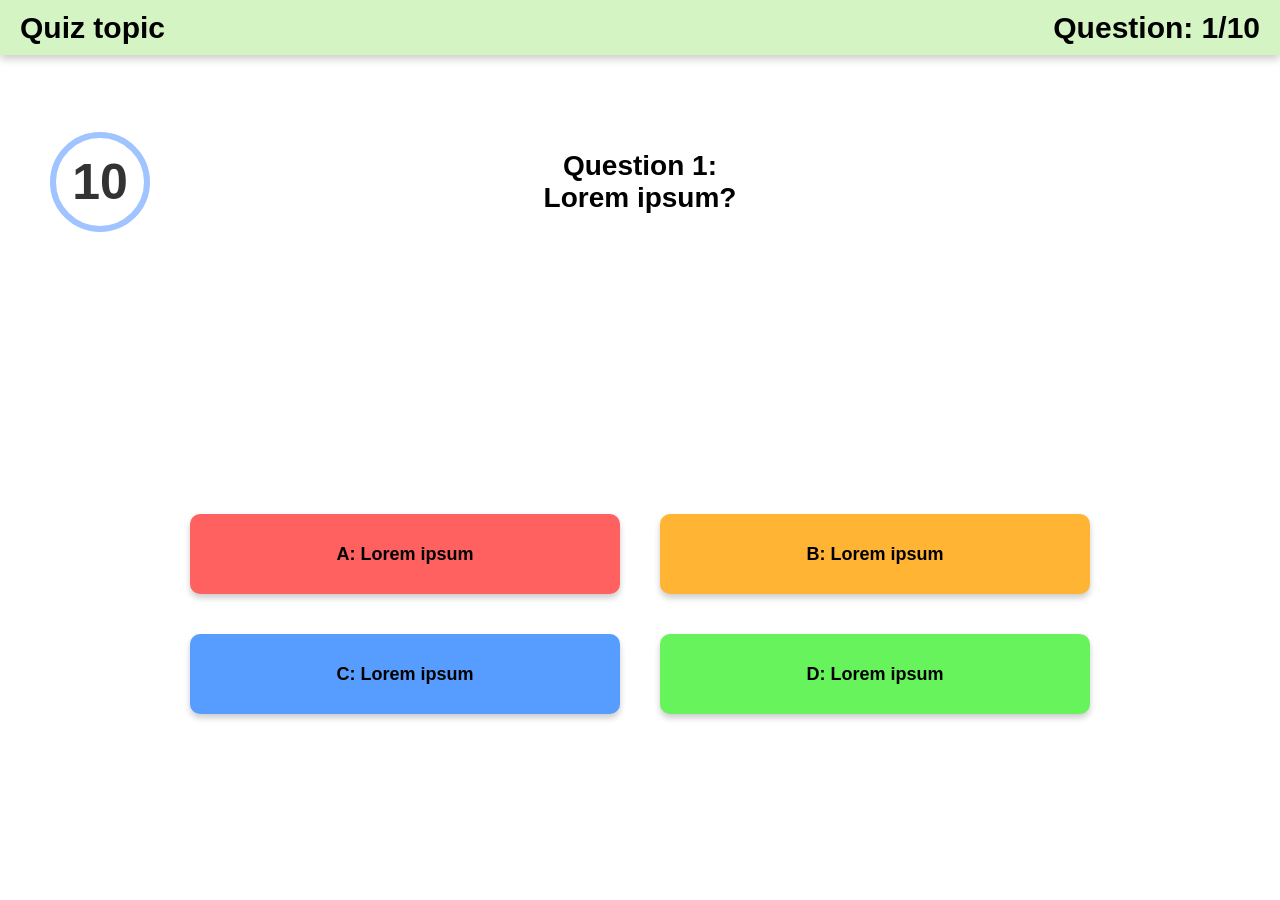
==== Features/Page/AnswerPage/AnswerPage.html @ 2ea76203 "OSQ-12: Do UI for play quiz" ====
<!DOCTYPE html>
<html lang="en">

<head>
    <meta charset="UTF-8">
    <meta name="viewport" content="width=device-width, initial-scale=1.0">
    <title>Quiz Interface</title>
    <link rel="stylesheet" href="https://fonts.googleapis.com/css2?family=Nunito:wght@400;600;700&display=swap">
    <link rel="stylesheet" href="../../Style/AnswerPage/AnswerPage.css">
</head>

<body>
    <div class="header">
        <div class="quiz-title">Quiz topic</div>
        <div class="question-number">Question: 1/10</div>
    </div>

    <div class="container">
        <div class="TimeAndQuestion">
            <!-- Hàng chứa timer -->
            <div class="timer-container">
                <div class="timer">10</div>
            </div>

            <!-- Hàng chứa câu hỏi -->
            <div class="question-container">
                <div class="question">Question 1:<br>Lorem ipsum?</div>
            </div>
        </div>
        <div class="options">
            <!-- Nhóm A & C bên trái -->
            <div class="option-column left-options">
                <button class="option red option-a">A: Lorem ipsum </button>
                <button class="option blue option-c">C: Lorem ipsum</button>
            </div>

            <!-- Nhóm B & D bên phải -->
            <div class="option-column right-options">
                <button class="option yellow option-b">B: Lorem ipsum</button>
                <button class="option green option-d">D: Lorem ipsum</button>
            </div>
        </div>
    </div>
</body>

</html>
---- Features/Style/AnswerPage/AnswerPage.css ----
/* Reset mặc định */
* {
  margin: 0;
  padding: 0;
  box-sizing: border-box;
}

/* Body */
body {
  font-family: Arial, sans-serif;
  text-align: center;
  background-color: #ffffff;
  padding-top: 150px;
}

/* Header */
.header {
  background-color: #d4f4c4;
  padding: 10px 20px;
  display: flex;
  justify-content: space-between;
  align-items: center;
  font-weight: bold;
  width: 100%;
  height: 55px;
  box-shadow: 0px 4px 8px rgba(0, 0, 0, 0.2);
  position: fixed;
  top: 0;
  left: 0;
}

.quiz-title,
.question-number {
  font-size: 30px;
}

/* Câu hỏi và bộ đếm thời gian */
.TimeAndQuestion {
  display: flex;
  align-items: center;
  justify-content: center;
  width: 100%;
  position: relative;
}

/* Đồng hồ đếm ngược */
.timer-container {
  position: absolute;
  left: 50px;
  width: 100px;
  height: 100px;
  border-radius: 50%;
  border: 6px solid #a0c4ff;
  display: flex;
  align-items: center;
  justify-content: center;
  font-size: 50px;
  font-weight: bold;
  color: #333;
}

/* Câu hỏi */
.question-container {
  font-size: 28px;
  font-weight: bold;
  text-align: center;
}

/* Các lựa chọn */
.options {
  display: grid;
  grid-template-columns: 1fr 1fr;
  gap: 40px;
  padding-top: 300px;
  width: 100%;
  max-width: 900px;
  margin: 0 auto;
}

.option-column {
  display: grid;
  grid-template-rows: 1fr 1fr;
  gap: 40px;
}

/* Button đáp án */
.option {
  width: 100%;
  min-height: 80px;
  padding: 20px;
  font-size: 18px;
  font-weight: bold;
  border-radius: 10px;
  border: none;
  cursor: pointer;
  box-shadow: 0px 4px 6px rgba(0, 0, 0, 0.2);
  transition: all 0.3s ease-in-out;
  white-space: normal;
  word-wrap: break-word;
  text-align: center;
  display: flex;
  align-items: center;
  justify-content: center;
}

/* Hover hiệu ứng */
.option:hover {
  transform: scale(1.05);
}

/* Màu sắc cho các lựa chọn */
.red {
  background-color: #FF6060;
  color: black;
}

.yellow {
  background-color: #FFB433;
  color: black;
}

.blue {
  background-color: #569DFF;
  color: black;
}

.green {
  background-color: #66F35C;
  color: black;
}

/* Responsive cho màn hình nhỏ */
@media (max-width: 768px) {
  .TimeAndQuestion {
    flex-direction: column;
  }

  .timer-container {
    position: static;
    margin-bottom: 10px;
  }
  
  .options {
    grid-template-columns: 1fr;
  }
}
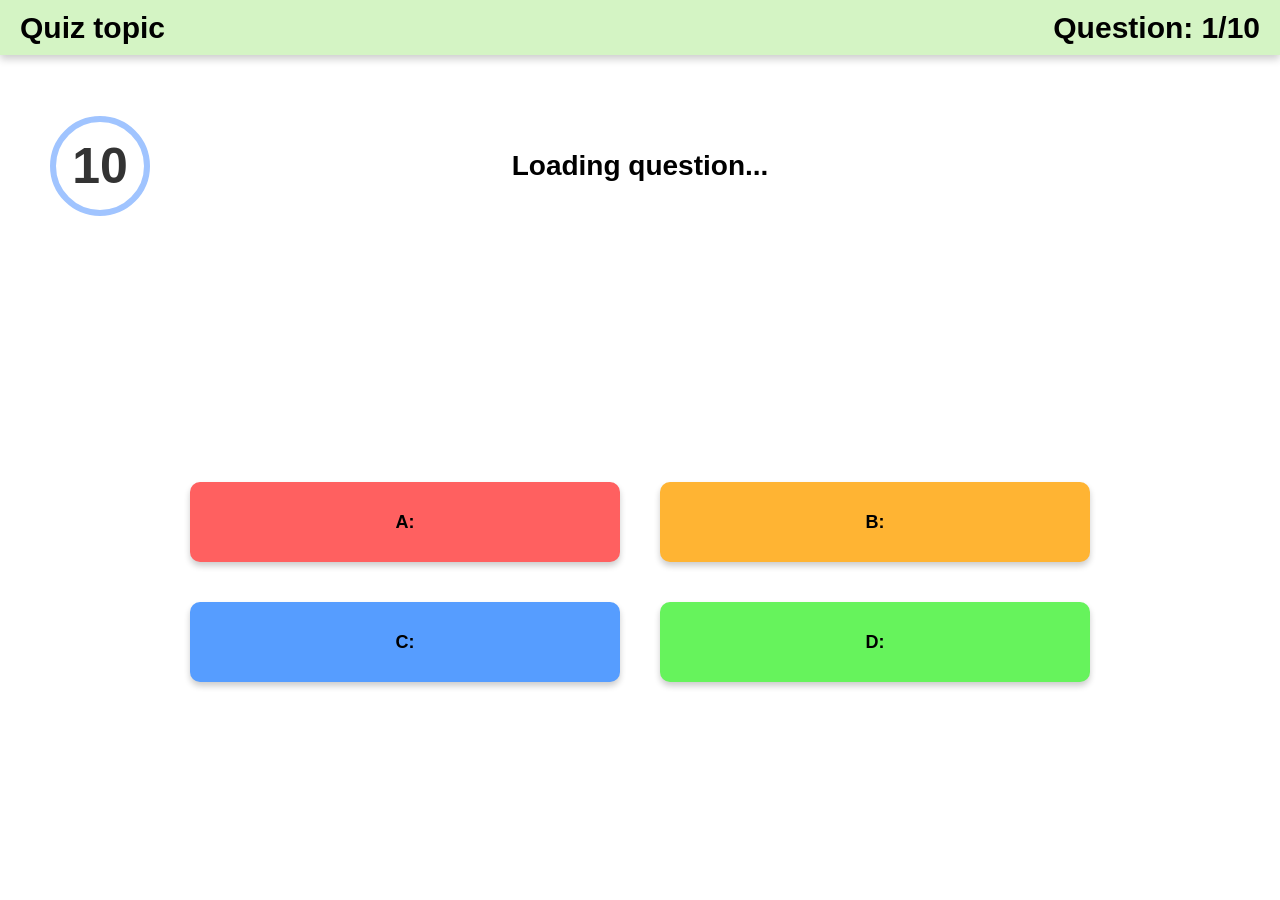
==== commit b7167c27: "adding get api for question display" ====
--- a/Features/Page/AnswerPage/AnswerPage.html
+++ b/Features/Page/AnswerPage/AnswerPage.html
@@ -7,37 +7,32 @@
     <title>Quiz Interface</title>
     <link rel="stylesheet" href="https://fonts.googleapis.com/css2?family=Nunito:wght@400;600;700&display=swap">
     <link rel="stylesheet" href="../../Style/AnswerPage/AnswerPage.css">
+    <script defer src="Play.js"></script>
 </head>
 
 <body>
     <div class="header">
-        <div class="quiz-title">Quiz topic</div>
-        <div class="question-number">Question: 1/10</div>
+        <div class="quiz-title" id="quizTitle">Quiz topic</div>
+        <div class="question-number" id="questionNumber">Question: 1/10</div>
     </div>
 
     <div class="container">
         <div class="TimeAndQuestion">
-            <!-- Hàng chứa timer -->
             <div class="timer-container">
-                <div class="timer">10</div>
+                <div class="timer" id="timer">10</div>
             </div>
-
-            <!-- Hàng chứa câu hỏi -->
             <div class="question-container">
-                <div class="question">Question 1:<br>Lorem ipsum?</div>
+                <div class="question" id="questionText">Loading question...</div>
             </div>
         </div>
         <div class="options">
-            <!-- Nhóm A & C bên trái -->
             <div class="option-column left-options">
-                <button class="option red option-a">A: Lorem ipsum </button>
-                <button class="option blue option-c">C: Lorem ipsum</button>
+                <button class="option red" id="optionA" data-choice="A">A:</button>
+                <button class="option blue" id="optionC" data-choice="C">C:</button>
             </div>
-
-            <!-- Nhóm B & D bên phải -->
             <div class="option-column right-options">
-                <button class="option yellow option-b">B: Lorem ipsum</button>
-                <button class="option green option-d">D: Lorem ipsum</button>
+                <button class="option yellow" id="optionB" data-choice="B">B:</button>
+                <button class="option green" id="optionD" data-choice="D">D:</button>
             </div>
         </div>
     </div>
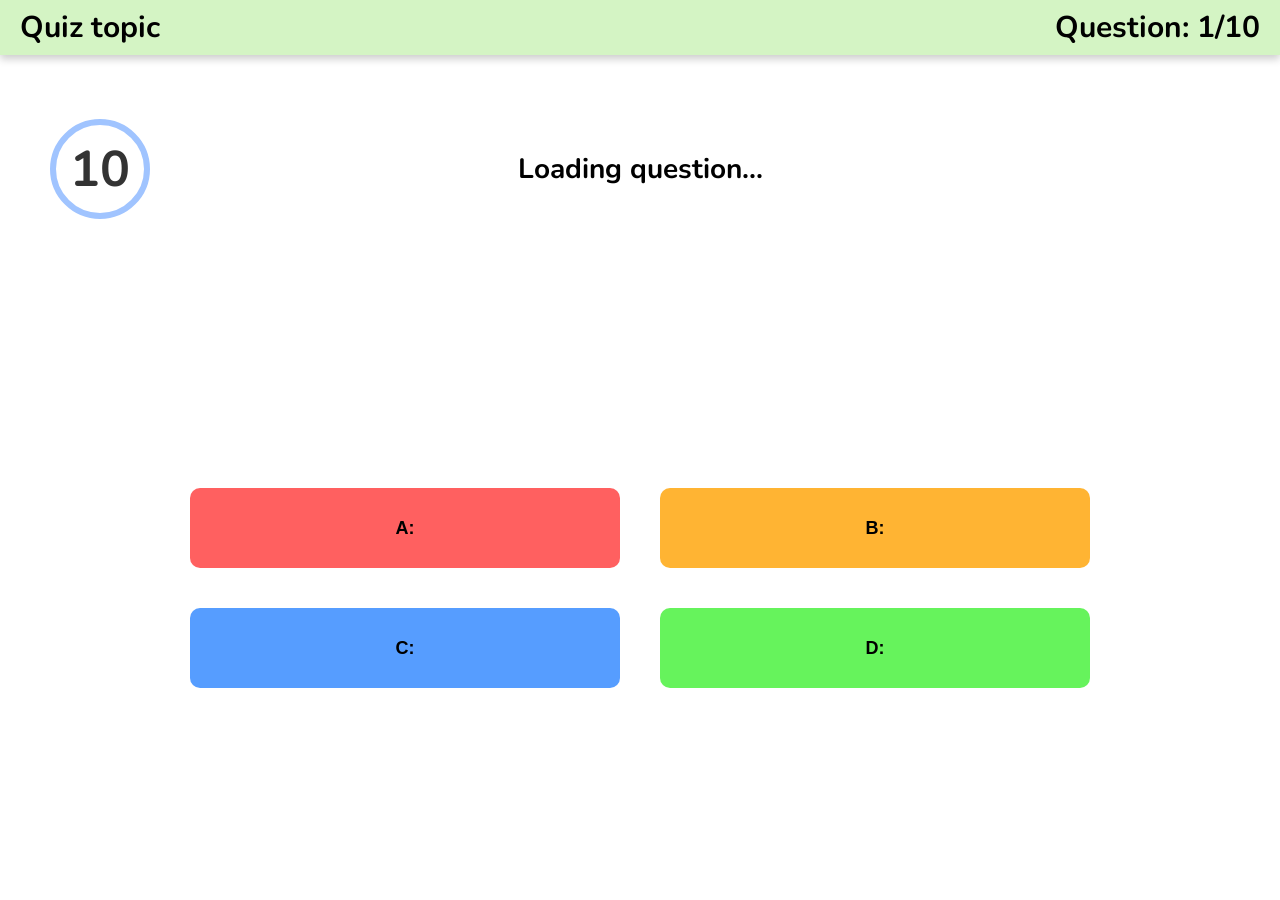
==== commit ef7c2d1b: "check back ground" ====
--- a/Features/Page/AnswerPage/AnswerPage.html
+++ b/Features/Page/AnswerPage/AnswerPage.html
@@ -35,6 +35,7 @@
                 <button class="option green" id="optionD" data-choice="D">D:</button>
             </div>
         </div>
+        <p id="status"></p>
     </div>
 </body>
 
--- a/Features/Style/AnswerPage/AnswerPage.css
+++ b/Features/Style/AnswerPage/AnswerPage.css
@@ -7,7 +7,7 @@
 
 /* Body */
 body {
-  font-family: Arial, sans-serif;
+  font-family: "Nunito", sans-serif;
   text-align: center;
   background-color: #ffffff;
   padding-top: 150px;
@@ -93,14 +93,7 @@
   border-radius: 10px;
   border: none;
   cursor: pointer;
-  box-shadow: 0px 4px 6px rgba(0, 0, 0, 0.2);
   transition: all 0.3s ease-in-out;
-  white-space: normal;
-  word-wrap: break-word;
-  text-align: center;
-  display: flex;
-  align-items: center;
-  justify-content: center;
 }
 
 /* Hover hiệu ứng */
@@ -108,7 +101,18 @@
   transform: scale(1.05);
 }
 
-/* Màu sắc cho các lựa chọn */
+/* Responsive cho màn hình nhỏ */
+@media (max-width: 768px) {
+  .TimeAndQuestion {
+    flex-direction: column;
+  }
+  
+  .options {
+    grid-template-columns: 1fr;
+  }
+}
+
+/* Màu nền ban đầu của các đáp án */
 .red {
   background-color: #FF6060;
   color: black;
@@ -129,18 +133,39 @@
   color: black;
 }
 
+/* Hiệu ứng khi chọn đáp án đúng */
+.correct {
+  background-color: #28a745 !important; /* Xanh lá đậm */
+  color: white !important;
+  font-weight: bold;
+  border: 3px solid #155724;
+}
+
+/* Hiệu ứng khi chọn đáp án sai */
+.chosen-wrong {
+  background-color: #dc3545 !important; /* Chỉ đáp án sai được chọn sẽ đỏ đậm */
+  color: white !important;
+  font-weight: bold;
+  border: 3px solid #721c24;
+}
+
+/* Khoảng cách cho phần thông báo kết quả */
+#status {
+  display: none;
+  margin-top: 30px;
+  font-size: 20px;
+  font-weight: bold;
+  color: #333;
+  text-align: center;
+}
+
 /* Responsive cho màn hình nhỏ */
 @media (max-width: 768px) {
   .TimeAndQuestion {
     flex-direction: column;
   }
 
-  .timer-container {
-    position: static;
-    margin-bottom: 10px;
-  }
-  
   .options {
     grid-template-columns: 1fr;
   }
-}+}
